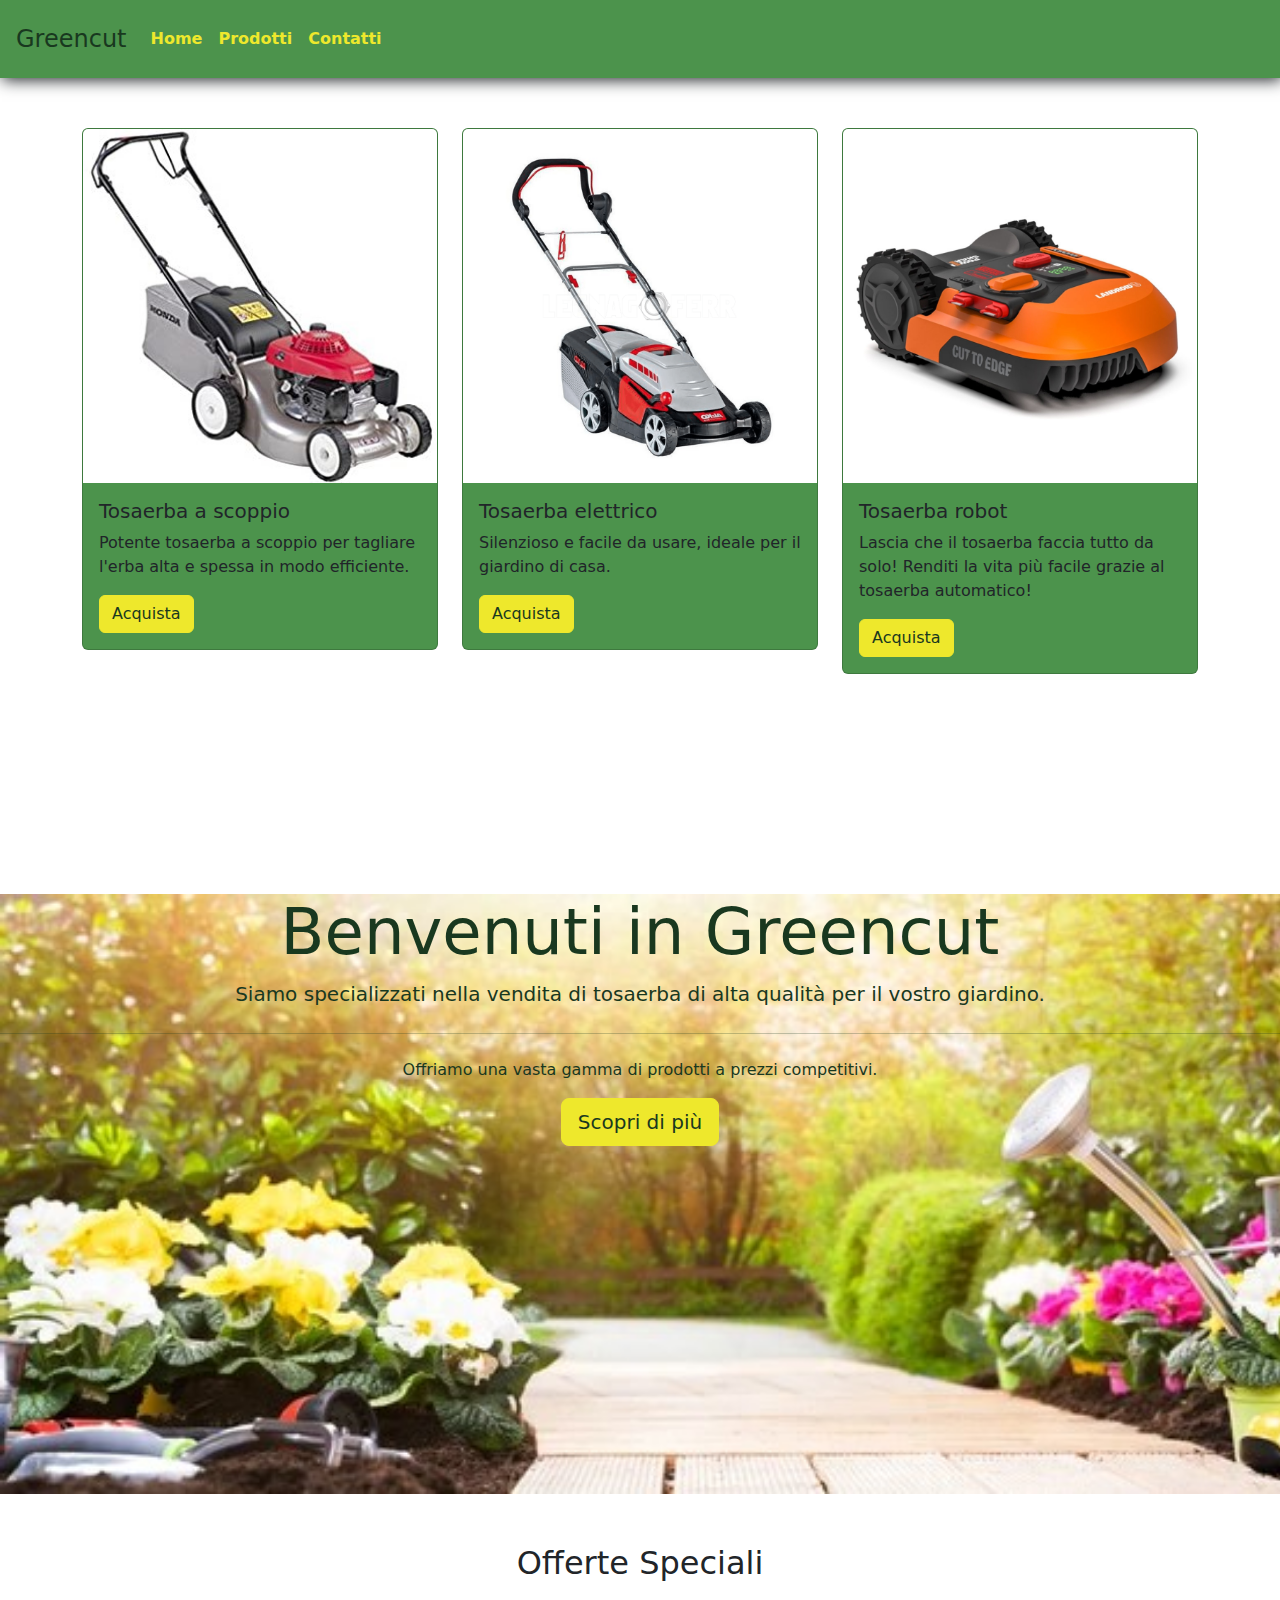
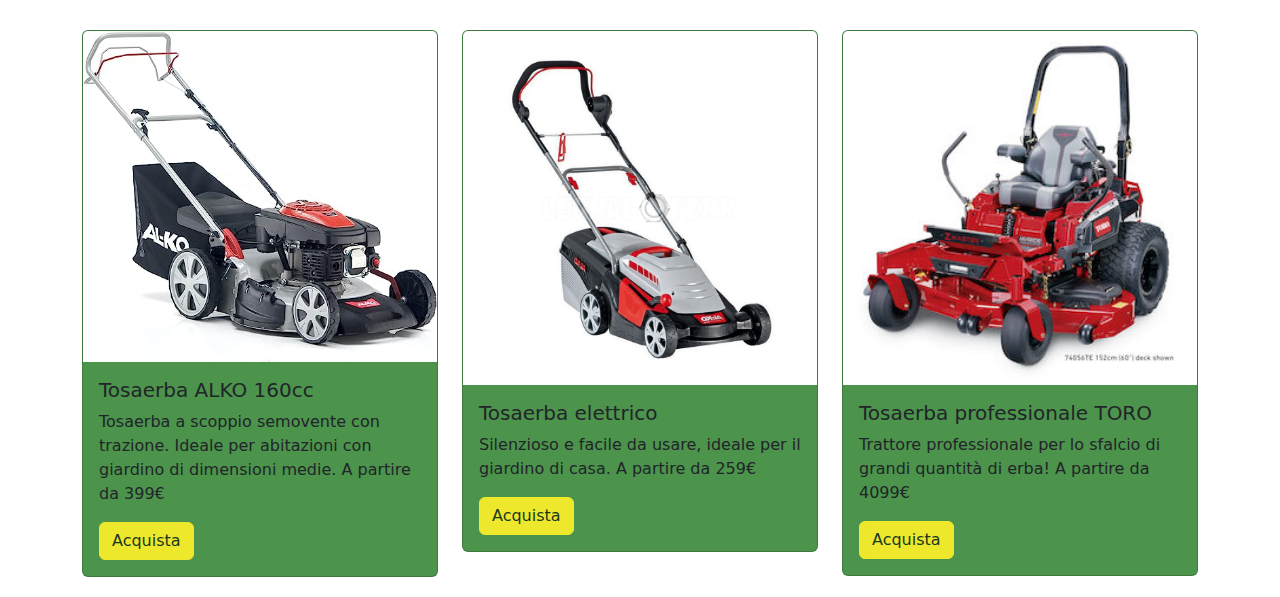
==== greencut/index.html @ da1581f6 "prodotti e barra sistemati" ====
<!DOCTYPE html>
<html lang="en">

<head>
	
	<title>Greencut</title>
	<meta charset="utf-8">
	<meta name="viewport" content="width=device-width, initial-scale=1">
	<link href="https://cdn.jsdelivr.net/npm/bootstrap@5.2.3/dist/css/bootstrap.min.css" rel="stylesheet">
	<script src="https://cdn.jsdelivr.net/npm/bootstrap@5.2.3/dist/js/bootstrap.bundle.min.js"></script>
	<link rel="stylesheet" href="style.css">
</head>

<body>
	<!-- Barra di navigazione -->
	<nav class="navbar navbar-expand-lg p-3" id="nav-bar">
		<a class=" navbar-brand" href="#" style="color: #19381f;">Greencut</a>
		<button class="navbar-toggler" type="button" data-toggle="collapse" data-target="#navbarNav"
			aria-controls="navbarNav" aria-expanded="false" aria-label="Toggle navigation">
			<span class="navbar-toggler-icon"></span>
		</button>
		<div class="collapse navbar-collapse" id="navbarNav">
			<ul class="navbar-nav ml-auto">
				<li class="nav-item active">
					<a class="nav-link" href="#">Home</a>
				</li>
				<li class="nav-item active">
					<a class="nav-link" href="prodotti.html">Prodotti</a>
				</li>
				<li class="nav-item active">
					<a class="nav-link" href="#">Contatti</a>
				</li>
			</ul>
		</div>
	</nav>

	<div class="container">
		<div class="row">
			<div class="col-md-4">
				<div class="card">
					<img src="Images\tosaerba_a_scoppio.jpg" class="card-img-top" alt="...">
					<div class="card-body">
						<h5 class="card-title">Tosaerba a scoppio</h5>
						<p class="card-text">Potente tosaerba a scoppio per tagliare l'erba alta e spessa in modo
							efficiente.</p>
						<a href="#" class="btn btn-primary">Acquista</a>
					</div>
				</div>
			</div>
			<div class="col-md-4">
				<div class="card">
					<img src="Images\Tosaerba-Elettrico.jpg" class="card-img-top" alt="...">
					<div class="card-body">
						<h5 class="card-title">Tosaerba elettrico</h5>
						<p class="card-text">Silenzioso e facile da usare, ideale per il giardino di casa.</p>
						<a href="#" class="btn btn-primary">Acquista</a>
					</div>
				</div>
			</div>
			<div class="col-md-4">
				<div class="card">
					<img src="Images\Tosaerba-robot.jpg" class="card-img-top" alt="...">
					<div class="card-body">
						<h5 class="card-title">Tosaerba robot</h5>
						<p class="card-text">Lascia che il tosaerba faccia tutto da solo! Renditi la vita più facile grazie al tosaerba automatico!


						</p>
						<a href="#" class="btn btn-primary">Acquista</a>
					</div>
				</div>
			</div>
		</div>
	</div>
	</div>
	</nav>
	<!-- Jumbotron -->
	<div class="jumbotron">
		<h1 class="display-4">Benvenuti in Greencut</h1>
		<p class="lead">Siamo specializzati nella vendita di tosaerba di alta qualità per il vostro giardino.</p>
		<hr class="my-4">
		<p>Offriamo una vasta gamma di prodotti a prezzi competitivi.</p>
		<a class="btn btn-primary btn-lg" href="#" role="button">Scopri di più</a>
	</div>
	<!-- Sezione Prodotti -->
	<div class="container">
		<h2 class="text-center my-5">Offerte Speciali</h2>
		<div class="row">
			<div class="col-md-4">
				<div class="card">
					<img src="Images\61eI-tLz2NL._AC_SX522_.jpg" class="card-img-top" alt="...">
					<div class="card-body">
						<h5 class="card-title">Tosaerba ALKO 160cc</h5>
						<p class="card-text">Tosaerba a scoppio semovente con trazione. Ideale per abitazioni con giardino di dimensioni medie. A partire da 399€</p>
						<a href="#" class="btn btn-primary">Acquista</a>
					</div>
				</div>
			</div>
			<div class="col-md-4">
				<div class="card">
					<img src="Images\Tosaerba-Elettrico.jpg" class="card-img-top" alt="...">
					<div class="card-body">
						<h5 class="card-title">Tosaerba elettrico</h5>
						<p class="card-text">Silenzioso e facile da usare, ideale per il giardino di casa. A partire da 259€</p>
						<a href="#" class="btn btn-primary">Acquista</a>
					</div>
				</div>
			</div>
			<div class="col-md-4">
                <div class="card">
                    <img src="Images/Medium.jpeg" class="card-img-top"
                        alt="...">
                    <div class="card-body">
                        <h5 class="card-title">Tosaerba professionale TORO </h5>
                        <p class="card-text">Trattore professionale per lo sfalcio di grandi quantità di erba! A partire da 4099€</p>
                        <a href="#" class="btn btn-primary">Acquista</a>
                    </div>
                </div>
            </div>
		</div>
	</div>
	</section>
	</div>
</body>

</html>
---- greencut/style.css ----
@font-face {
	font-family: 'Changa', cursive;
	src: local('font/Changa-VariableFont_wght.ttf')
}

/* Stile del Jumbotron */
.jumbotron {
	background-image: url("Images/sfondo.jpg");
	background-size: cover;
	color: #19381f;
	height: 600px;
	text-align: center;
}

/* Stile del titolo del Jumbotron */
.jumbotron h1 {
	font-size: 4rem;
	margin-top: 200px;
}

/* Stile della sezione Prodotti */
.container {
	margin-top: 50px;
}

/* Stile della card dei prodotti */
.card {
	margin-bottom: 20px;
	background-color: #4c934c;
}

/* Stile della navbar */
.navbar-brand {

	font-size: x-large;

}

/* Stile del bottone Acquista */
.btn-primary {
	background-color: #eee82c;
	border-color: #eee82c;
	color: #19381f;
}

/* Stile del bottone Acquista al passaggio del mouse */
.btn-primary:hover {
	background-color: #218838;
	border-color: #1e7e34;
}

/* Stile del link attivo nella navbar */
.navbar-nav .active>.nav-link {
	color: #eee82c;
	font-weight: bold;
}

#nav-bar {
	background-color: #4c934c;
	box-shadow: 2px 2px 15px;
}
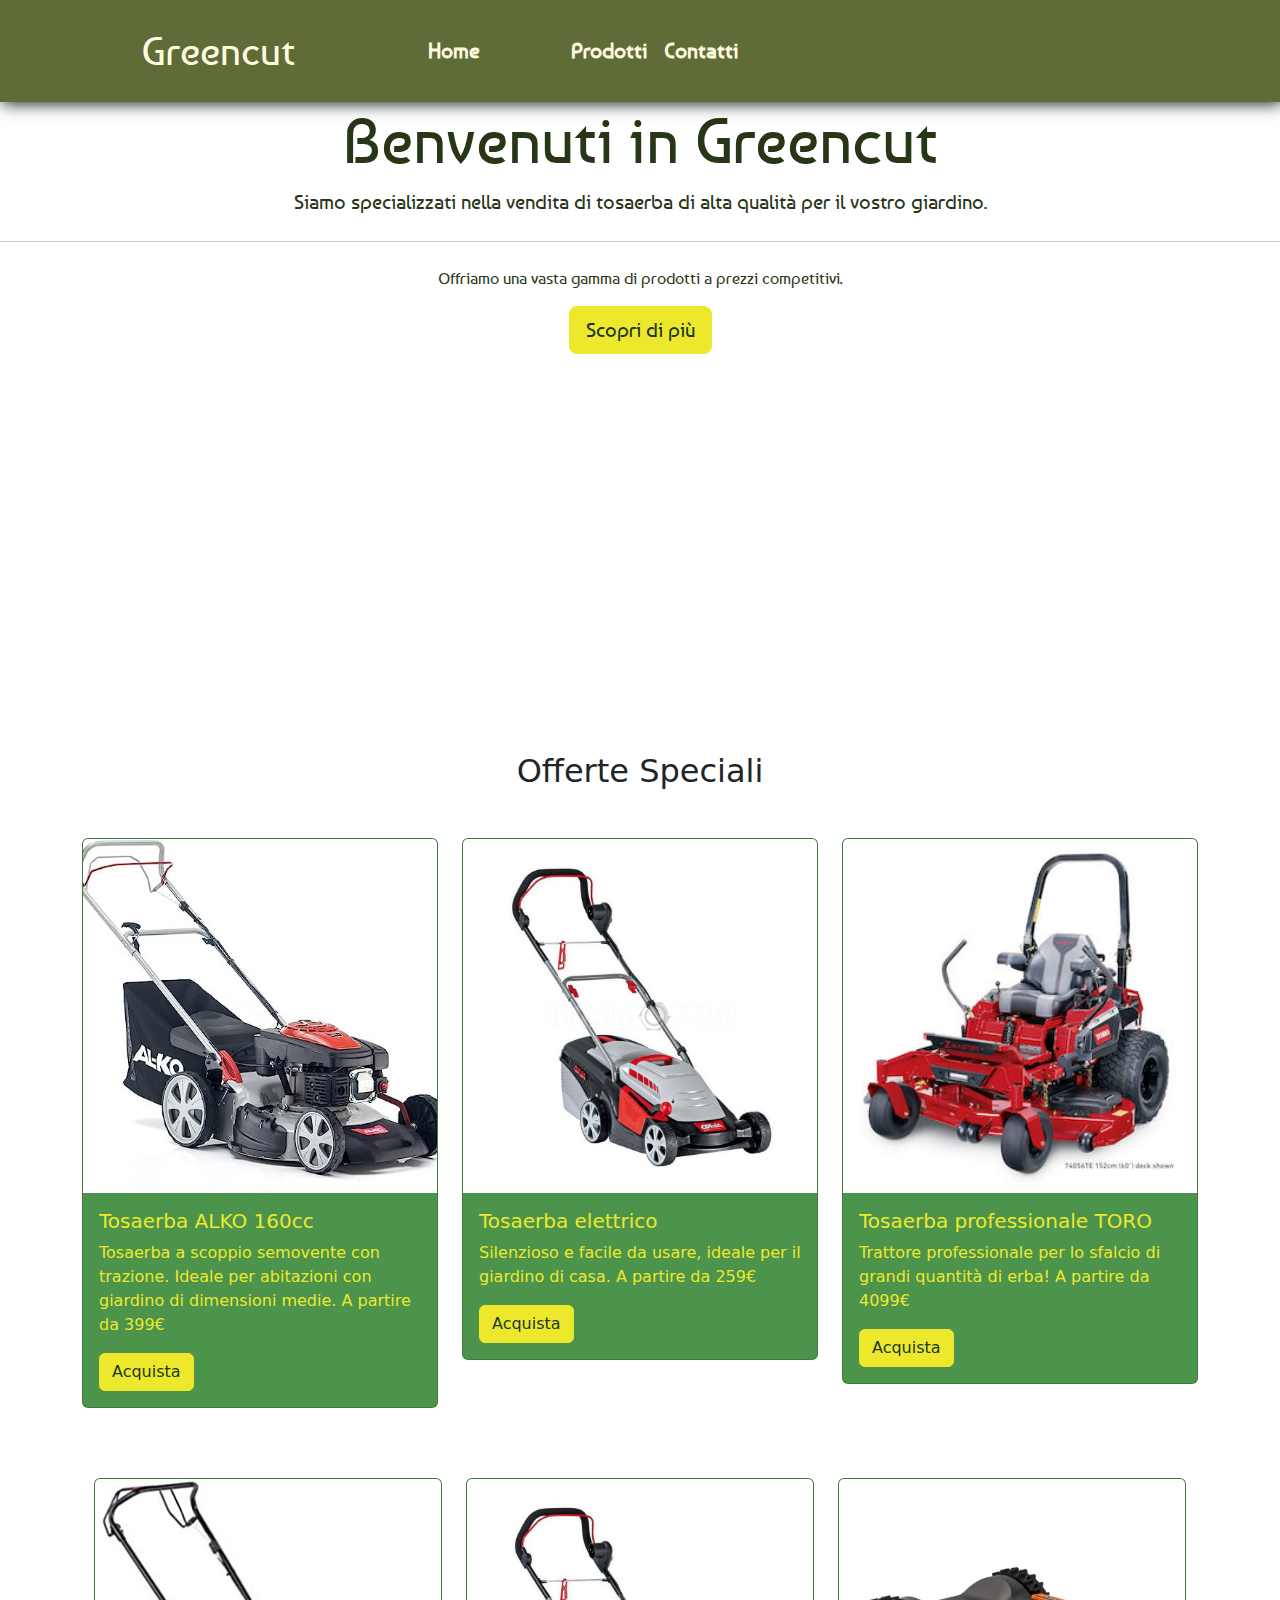
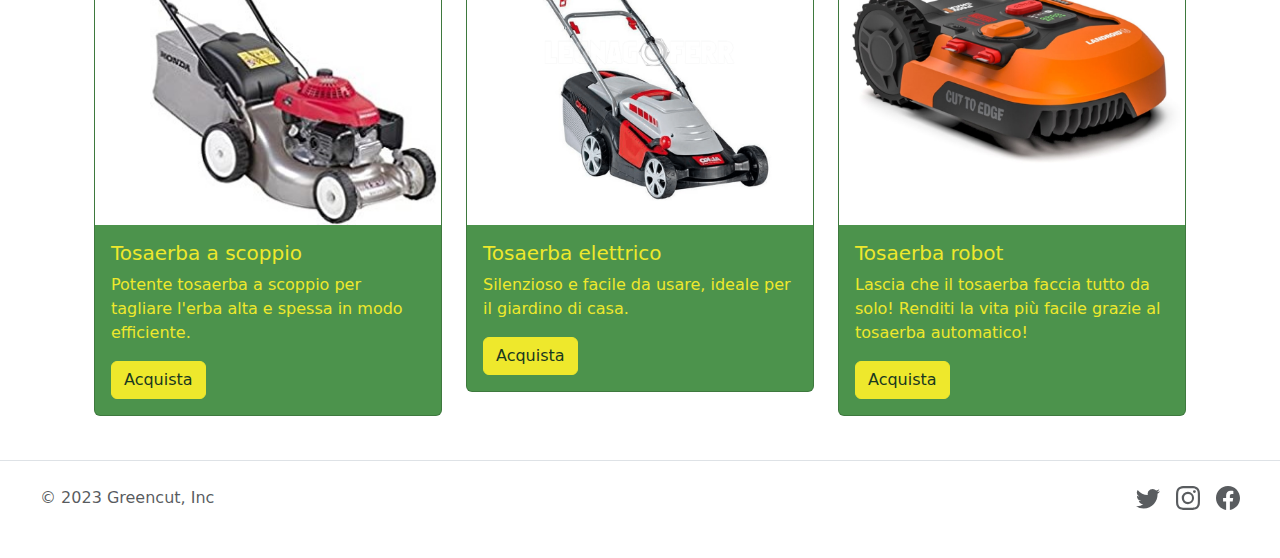
==== commit d78f7914: "fix pagina più aggiunta footer" ====
--- a/greencut/index.html
+++ b/greencut/index.html
@@ -2,7 +2,7 @@
 <html lang="en">
 
 <head>
-	
+
 	<title>Greencut</title>
 	<meta charset="utf-8">
 	<meta name="viewport" content="width=device-width, initial-scale=1">
@@ -14,35 +14,48 @@
 <body>
 	<!-- Barra di navigazione -->
 	<nav class="navbar navbar-expand-lg p-3" id="nav-bar">
-		<a class=" navbar-brand" href="#" style="color: #19381f;">Greencut</a>
+		<a class=" navbar-brand">Greencut</a>
 		<button class="navbar-toggler" type="button" data-toggle="collapse" data-target="#navbarNav"
 			aria-controls="navbarNav" aria-expanded="false" aria-label="Toggle navigation">
 			<span class="navbar-toggler-icon"></span>
 		</button>
 		<div class="collapse navbar-collapse" id="navbarNav">
-			<ul class="navbar-nav ml-auto">
+			<ul class="navbar-nav ml-auto ">
 				<li class="nav-item active">
-					<a class="nav-link" href="#">Home</a>
+					<a class="nav-link" href="index.html">Home</a>
 				</li>
-				<li class="nav-item active">
+				<li class="nav-item active" style="margin-left: 30%;">
 					<a class="nav-link" href="prodotti.html">Prodotti</a>
 				</li>
-				<li class="nav-item active">
+				<li class="nav-item active" style="margin-left: 3 0%;">
 					<a class="nav-link" href="#">Contatti</a>
 				</li>
 			</ul>
 		</div>
 	</nav>
+	<div class="jumbotron ">
+		<h1 class="display-4">Benvenuti in Greencut</h1>
+		<p class="lead">Siamo specializzati nella vendita di tosaerba di alta qualità per il vostro giardino.</p>
+		<hr class="my-4">
+		<p>Offriamo una vasta gamma di prodotti a prezzi competitivi.</p>
+		<a class="btn btn-primary btn-lg" href="prodotti.html" role="button">Scopri di più</a>
+	</div>
 
+
+	</nav>
+	<!-- Jumbotron -->
+
+	<!-- Sezione Prodotti -->
 	<div class="container">
+		<h2 class="text-center my-5">Offerte Speciali</h2>
 		<div class="row">
 			<div class="col-md-4">
 				<div class="card">
-					<img src="Images\tosaerba_a_scoppio.jpg" class="card-img-top" alt="...">
+					<img src="Images\61eI-tLz2NL._AC_SX522_.jpg" class="card-img-top" alt="...">
 					<div class="card-body">
-						<h5 class="card-title">Tosaerba a scoppio</h5>
-						<p class="card-text">Potente tosaerba a scoppio per tagliare l'erba alta e spessa in modo
-							efficiente.</p>
+						<h5 class="card-title">Tosaerba ALKO 160cc</h5>
+						<p class="card-text">Tosaerba a scoppio semovente con trazione. Ideale per abitazioni con
+							giardino di dimensioni medie. A partire da 399€</p>
 						<a href="#" class="btn btn-primary">Acquista</a>
 					</div>
 				</div>
@@ -52,75 +65,92 @@
 					<img src="Images\Tosaerba-Elettrico.jpg" class="card-img-top" alt="...">
 					<div class="card-body">
 						<h5 class="card-title">Tosaerba elettrico</h5>
-						<p class="card-text">Silenzioso e facile da usare, ideale per il giardino di casa.</p>
+						<p class="card-text">Silenzioso e facile da usare, ideale per il giardino di casa. A partire da
+							259€</p>
 						<a href="#" class="btn btn-primary">Acquista</a>
 					</div>
 				</div>
 			</div>
 			<div class="col-md-4">
 				<div class="card">
-					<img src="Images\Tosaerba-robot.jpg" class="card-img-top" alt="...">
+					<img src="Images/Medium.jpeg" class="card-img-top" alt="...">
 					<div class="card-body">
-						<h5 class="card-title">Tosaerba robot</h5>
-						<p class="card-text">Lascia che il tosaerba faccia tutto da solo! Renditi la vita più facile grazie al tosaerba automatico!
+						<h5 class="card-title">Tosaerba professionale TORO </h5>
+						<p class="card-text">Trattore professionale per lo sfalcio di grandi quantità di erba! A partire
+							da 4099€</p>
+						<a href="#" class="btn btn-primary">Acquista</a>
+					</div>
+				</div>
+			</div>
+		</div>
+		<div class="container">
+			<div class="row">
+				<div class="col-md-4">
+					<div class="card">
+						<img src="Images\tosaerba_a_scoppio.jpg" class="card-img-top" alt="...">
+						<div class="card-body">
+							<h5 class="card-title">Tosaerba a scoppio</h5>
+							<p class="card-text">Potente tosaerba a scoppio per tagliare l'erba alta e spessa in modo
+								efficiente.</p>
+							<a href="#" class="btn btn-primary">Acquista</a>
+						</div>
+					</div>
+				</div>
+				<div class="col-md-4">
+					<div class="card">
+						<img src="Images\Tosaerba-Elettrico.jpg" class="card-img-top" alt="...">
+						<div class="card-body">
+							<h5 class="card-title">Tosaerba elettrico</h5>
+							<p class="card-text">Silenzioso e facile da usare, ideale per il giardino di casa.</p>
+							<a href="#" class="btn btn-primary">Acquista</a>
+						</div>
+					</div>
+				</div>
+				<div class="col-md-4">
+					<div class="card">
+						<img src="Images\Tosaerba-robot.jpg" class="card-img-top" alt="...">
+						<div class="card-body">
+							<h5 class="card-title">Tosaerba robot</h5>
+							<p class="card-text">Lascia che il tosaerba faccia tutto da solo! Renditi la vita più facile
+								grazie al tosaerba automatico!
 
 
-						</p>
-						<a href="#" class="btn btn-primary">Acquista</a>
+							</p>
+							<a href="#" class="btn btn-primary">Acquista</a>
+						</div>
 					</div>
 				</div>
 			</div>
 		</div>
 	</div>
 	</div>
-	</nav>
-	<!-- Jumbotron -->
-	<div class="jumbotron">
-		<h1 class="display-4">Benvenuti in Greencut</h1>
-		<p class="lead">Siamo specializzati nella vendita di tosaerba di alta qualità per il vostro giardino.</p>
-		<hr class="my-4">
-		<p>Offriamo una vasta gamma di prodotti a prezzi competitivi.</p>
-		<a class="btn btn-primary btn-lg" href="#" role="button">Scopri di più</a>
-	</div>
-	<!-- Sezione Prodotti -->
-	<div class="container">
-		<h2 class="text-center my-5">Offerte Speciali</h2>
-		<div class="row">
-			<div class="col-md-4">
-				<div class="card">
-					<img src="Images\61eI-tLz2NL._AC_SX522_.jpg" class="card-img-top" alt="...">
-					<div class="card-body">
-						<h5 class="card-title">Tosaerba ALKO 160cc</h5>
-						<p class="card-text">Tosaerba a scoppio semovente con trazione. Ideale per abitazioni con giardino di dimensioni medie. A partire da 399€</p>
-						<a href="#" class="btn btn-primary">Acquista</a>
-					</div>
-				</div>
-			</div>
-			<div class="col-md-4">
-				<div class="card">
-					<img src="Images\Tosaerba-Elettrico.jpg" class="card-img-top" alt="...">
-					<div class="card-body">
-						<h5 class="card-title">Tosaerba elettrico</h5>
-						<p class="card-text">Silenzioso e facile da usare, ideale per il giardino di casa. A partire da 259€</p>
-						<a href="#" class="btn btn-primary">Acquista</a>
-					</div>
-				</div>
-			</div>
-			<div class="col-md-4">
-                <div class="card">
-                    <img src="Images/Medium.jpeg" class="card-img-top"
-                        alt="...">
-                    <div class="card-body">
-                        <h5 class="card-title">Tosaerba professionale TORO </h5>
-                        <p class="card-text">Trattore professionale per lo sfalcio di grandi quantità di erba! A partire da 4099€</p>
-                        <a href="#" class="btn btn-primary">Acquista</a>
-                    </div>
-                </div>
-            </div>
-		</div>
-	</div>
 	</section>
 	</div>
 </body>
+<footer class="d-flex flex-wrap justify-content-between align-items-center py-4 my-4 border-top">
+	<div class="col-md-4 d-flex align-items-center">
+		<span class="mb-3 mb-md-0 text-muted" style="margin-left: 40px;">© 2023 Greencut, Inc</span>
+	</div>
+
+	<ul class="nav col-md-4 justify-content-end list-unstyled d-flex" id="icons">
+		<li class="ms-3"><a class="text-muted" href="#">
+				<svg xmlns="http://www.w3.org/2000/svg" width="24" height="24" fill="currentColor" class="bi bi-twitter"
+					viewBox="0 0 16 16">
+					<path
+						d="M5.026 15c6.038 0 9.341-5.003 9.341-9.334 0-.14 0-.282-.006-.422A6.685 6.685 0 0 0 16 3.542a6.658 6.658 0 0 1-1.889.518 3.301 3.301 0 0 0 1.447-1.817 6.533 6.533 0 0 1-2.087.793A3.286 3.286 0 0 0 7.875 6.03a9.325 9.325 0 0 1-6.767-3.429 3.289 3.289 0 0 0 1.018 4.382A3.323 3.323 0 0 1 .64 6.575v.045a3.288 3.288 0 0 0 2.632 3.218 3.203 3.203 0 0 1-.865.115 3.23 3.23 0 0 1-.614-.057 3.283 3.283 0 0 0 3.067 2.277A6.588 6.588 0 0 1 .78 13.58a6.32 6.32 0 0 1-.78-.045A9.344 9.344 0 0 0 5.026 15z" />
+				</svg>
+			</a></li>
+		<li class="ms-3"><a class="text-muted" href="#"><svg xmlns="http://www.w3.org/2000/svg" width="24" height="24"
+					fill="currentColor" class="bi bi-instagram" viewBox="0 0 16 16">
+					<path
+						d="M8 0C5.829 0 5.556.01 4.703.048 3.85.088 3.269.222 2.76.42a3.917 3.917 0 0 0-1.417.923A3.927 3.927 0 0 0 .42 2.76C.222 3.268.087 3.85.048 4.7.01 5.555 0 5.827 0 8.001c0 2.172.01 2.444.048 3.297.04.852.174 1.433.372 1.942.205.526.478.972.923 1.417.444.445.89.719 1.416.923.51.198 1.09.333 1.942.372C5.555 15.99 5.827 16 8 16s2.444-.01 3.298-.048c.851-.04 1.434-.174 1.943-.372a3.916 3.916 0 0 0 1.416-.923c.445-.445.718-.891.923-1.417.197-.509.332-1.09.372-1.942C15.99 10.445 16 10.173 16 8s-.01-2.445-.048-3.299c-.04-.851-.175-1.433-.372-1.941a3.926 3.926 0 0 0-.923-1.417A3.911 3.911 0 0 0 13.24.42c-.51-.198-1.092-.333-1.943-.372C10.443.01 10.172 0 7.998 0h.003zm-.717 1.442h.718c2.136 0 2.389.007 3.232.046.78.035 1.204.166 1.486.275.373.145.64.319.92.599.28.28.453.546.598.92.11.281.24.705.275 1.485.039.843.047 1.096.047 3.231s-.008 2.389-.047 3.232c-.035.78-.166 1.203-.275 1.485a2.47 2.47 0 0 1-.599.919c-.28.28-.546.453-.92.598-.28.11-.704.24-1.485.276-.843.038-1.096.047-3.232.047s-2.39-.009-3.233-.047c-.78-.036-1.203-.166-1.485-.276a2.478 2.478 0 0 1-.92-.598 2.48 2.48 0 0 1-.6-.92c-.109-.281-.24-.705-.275-1.485-.038-.843-.046-1.096-.046-3.233 0-2.136.008-2.388.046-3.231.036-.78.166-1.204.276-1.486.145-.373.319-.64.599-.92.28-.28.546-.453.92-.598.282-.11.705-.24 1.485-.276.738-.034 1.024-.044 2.515-.045v.002zm4.988 1.328a.96.96 0 1 0 0 1.92.96.96 0 0 0 0-1.92zm-4.27 1.122a4.109 4.109 0 1 0 0 8.217 4.109 4.109 0 0 0 0-8.217zm0 1.441a2.667 2.667 0 1 1 0 5.334 2.667 2.667 0 0 1 0-5.334z" />
+				</svg></a></li>
+		<li class="ms-3"><a class="text-muted" href="#"><svg xmlns="http://www.w3.org/2000/svg" width="24" height="24"
+					fill="currentColor" class="bi bi-facebook" viewBox="0 0 16 16">
+					<path
+						d="M16 8.049c0-4.446-3.582-8.05-8-8.05C3.58 0-.002 3.603-.002 8.05c0 4.017 2.926 7.347 6.75 7.951v-5.625h-2.03V8.05H6.75V6.275c0-2.017 1.195-3.131 3.022-3.131.876 0 1.791.157 1.791.157v1.98h-1.009c-.993 0-1.303.621-1.303 1.258v1.51h2.218l-.354 2.326H9.25V16c3.824-.604 6.75-3.934 6.75-7.951z" />
+				</svg></a></li>
+	</ul>
+</footer>
 
 </html>--- a/greencut/style.css
+++ b/greencut/style.css
@@ -1,13 +1,17 @@
 @font-face {
-	font-family: 'Changa', cursive;
-	src: local('font/Changa-VariableFont_wght.ttf')
+	font-family: Baumans;
+	src: url('font/Baumans-Regular.ttf');
+	font-weight: 400;
+
 }
 
 /* Stile del Jumbotron */
 .jumbotron {
-	background-image: url("Images/sfondo.jpg");
+	background: url("Images/32742807_2203.i504.042.S.m005.c12.isometric\ grass\ lawn\ mower\ infographics.jpg") no-repeat center center;
 	background-size: cover;
-	color: #19381f;
+	height: auto;
+	font-family: Baumans;
+	color: #283618;
 	height: 600px;
 	text-align: center;
 }
@@ -15,7 +19,6 @@
 /* Stile del titolo del Jumbotron */
 .jumbotron h1 {
 	font-size: 4rem;
-	margin-top: 200px;
 }
 
 /* Stile della sezione Prodotti */
@@ -27,12 +30,17 @@
 .card {
 	margin-bottom: 20px;
 	background-color: #4c934c;
+	color: #eee82c;
 }
 
 /* Stile della navbar */
 .navbar-brand {
+	font-family: Baumans;
+	font-size: 250%;
+	color: #fefae0;
+	margin-right: 10%;
+	margin-left: 10%;
 
-	font-size: x-large;
 
 }
 
@@ -51,11 +59,20 @@
 
 /* Stile del link attivo nella navbar */
 .navbar-nav .active>.nav-link {
-	color: #eee82c;
+	color: #fefae0;
 	font-weight: bold;
+	font-family: Baumans;
+	font-size: 130%;
 }
 
 #nav-bar {
-	background-color: #4c934c;
+	background-color: #606c38;
 	box-shadow: 2px 2px 15px;
+}
+
+#icons {
+
+	margin-right: 40px;
+
+
 }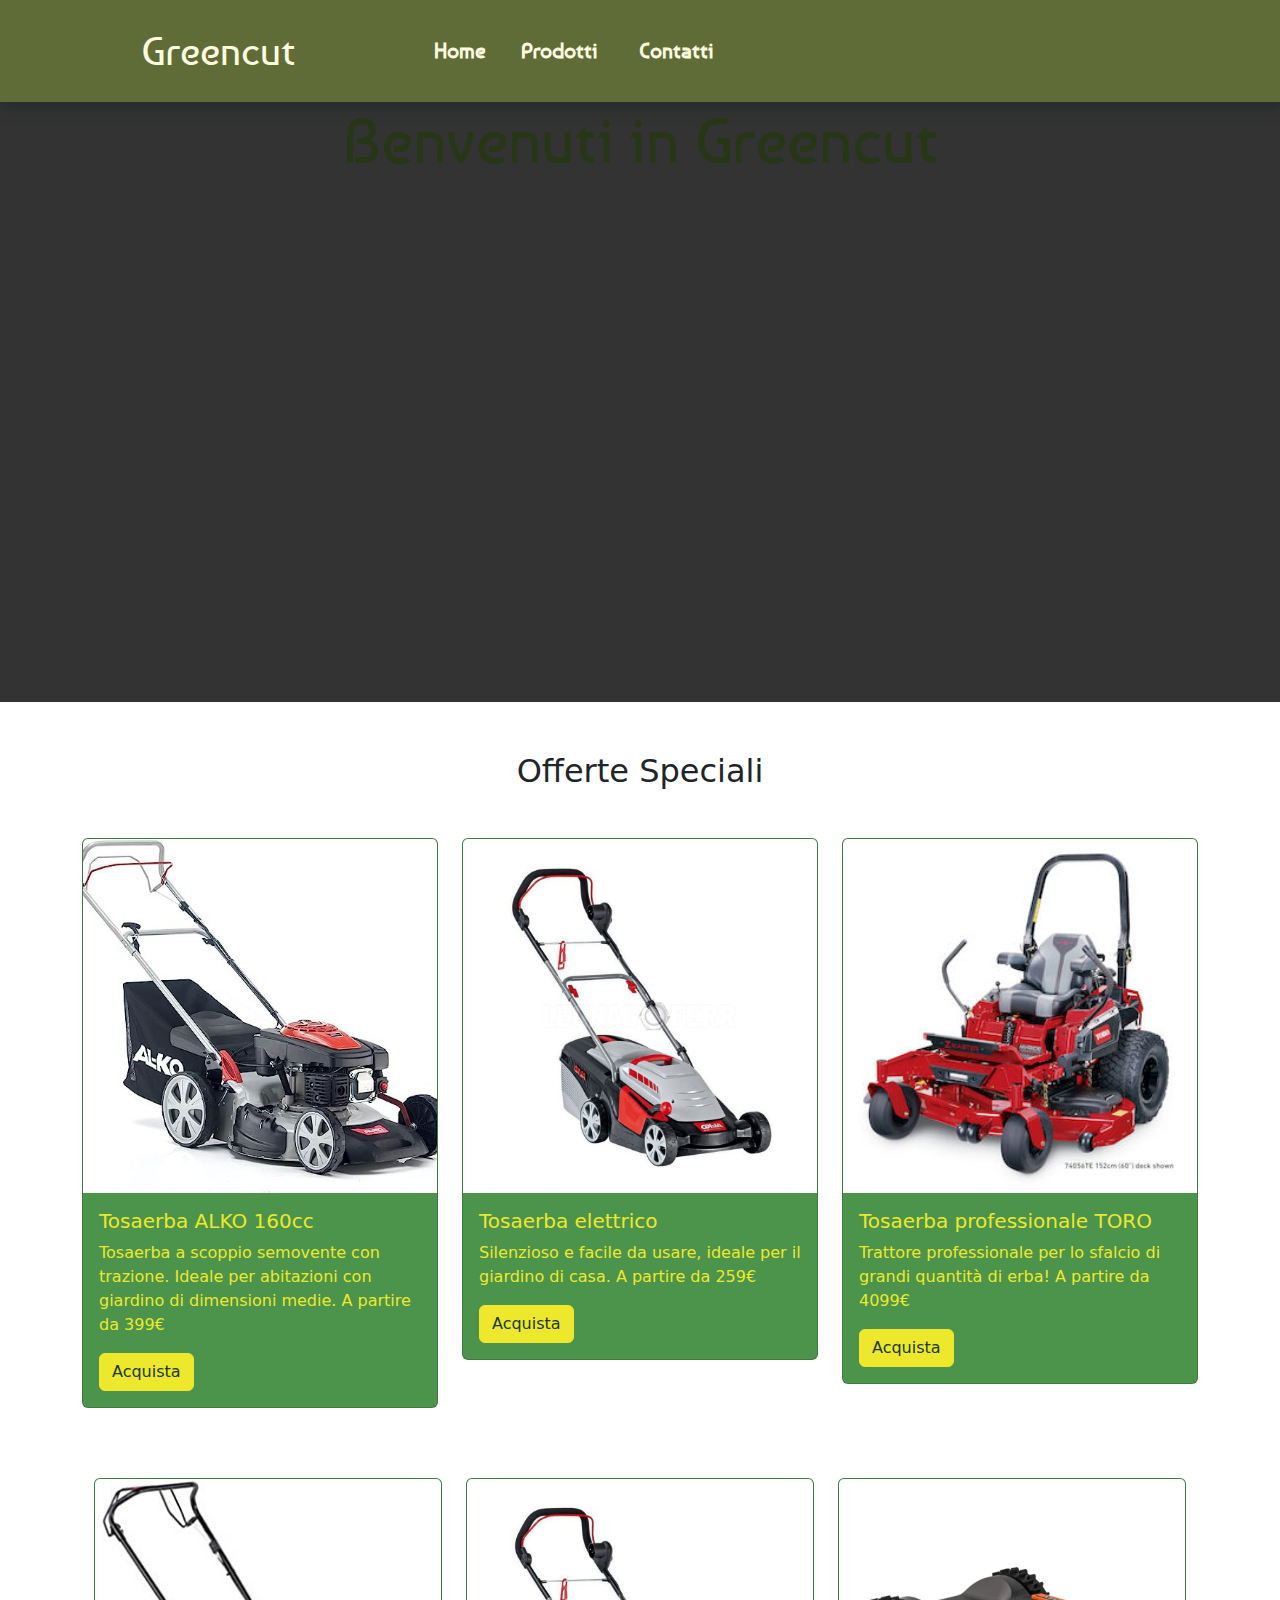
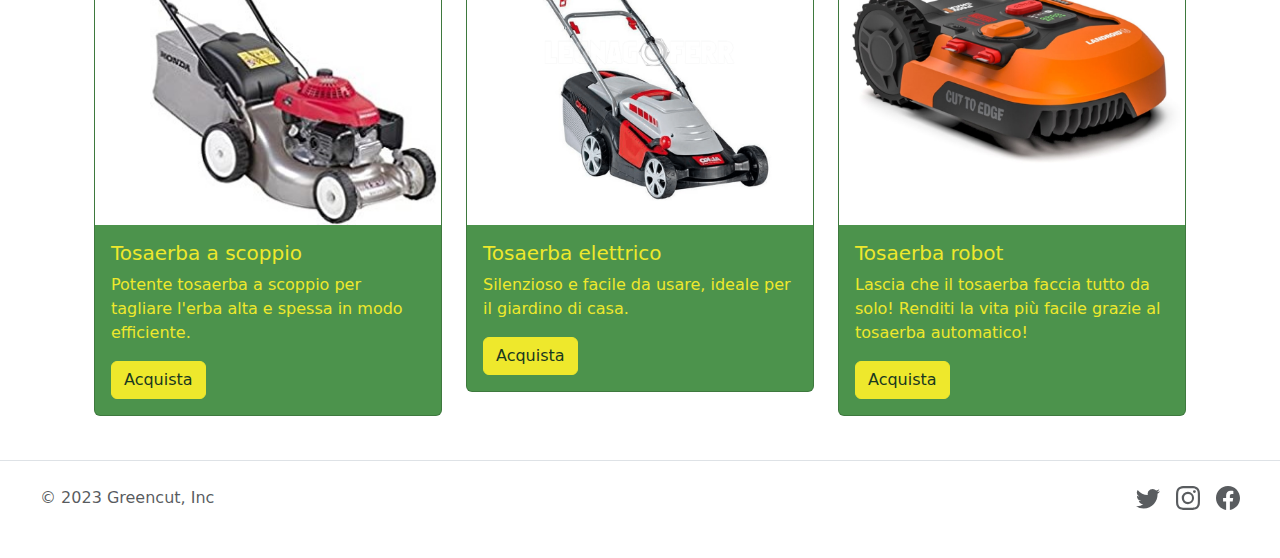
==== commit 367adf6e: "creazione pagina contatti" ====
--- a/greencut/index.html
+++ b/greencut/index.html
@@ -22,24 +22,23 @@
 		<div class="collapse navbar-collapse" id="navbarNav">
 			<ul class="navbar-nav ml-auto ">
 				<li class="nav-item active">
-					<a class="nav-link" href="index.html">Home</a>
+					<a class="nav-link" href="index.html" style="margin-left: 10%;">Home</a>
 				</li>
-				<li class="nav-item active" style="margin-left: 30%;">
+				<li class="nav-item active" style="margin-left: 10%;">
 					<a class="nav-link" href="prodotti.html">Prodotti</a>
 				</li>
-				<li class="nav-item active" style="margin-left: 3 0%;">
-					<a class="nav-link" href="#">Contatti</a>
+				<li class="nav-item active" style="margin-left: 10%;">
+					<a class="nav-link" href="contatti.html">Contatti</a>
 				</li>
 			</ul>
 		</div>
 	</nav>
 	<div class="jumbotron ">
-		<h1 class="display-4">Benvenuti in Greencut</h1>
-		<p class="lead">Siamo specializzati nella vendita di tosaerba di alta qualità per il vostro giardino.</p>
-		<hr class="my-4">
-		<p>Offriamo una vasta gamma di prodotti a prezzi competitivi.</p>
-		<a class="btn btn-primary btn-lg" href="prodotti.html" role="button">Scopri di più</a>
+		<div class="align-self-center">
+			<h1 class="display-4">Benvenuti in Greencut</h1>
+		</div>
 	</div>
+
 
 
 	</nav>
--- a/greencut/style.css
+++ b/greencut/style.css
@@ -14,6 +14,7 @@
 	color: #283618;
 	height: 600px;
 	text-align: center;
+	background-color: rgba(0, 0, 0, 0.8);
 }
 
 /* Stile del titolo del Jumbotron */
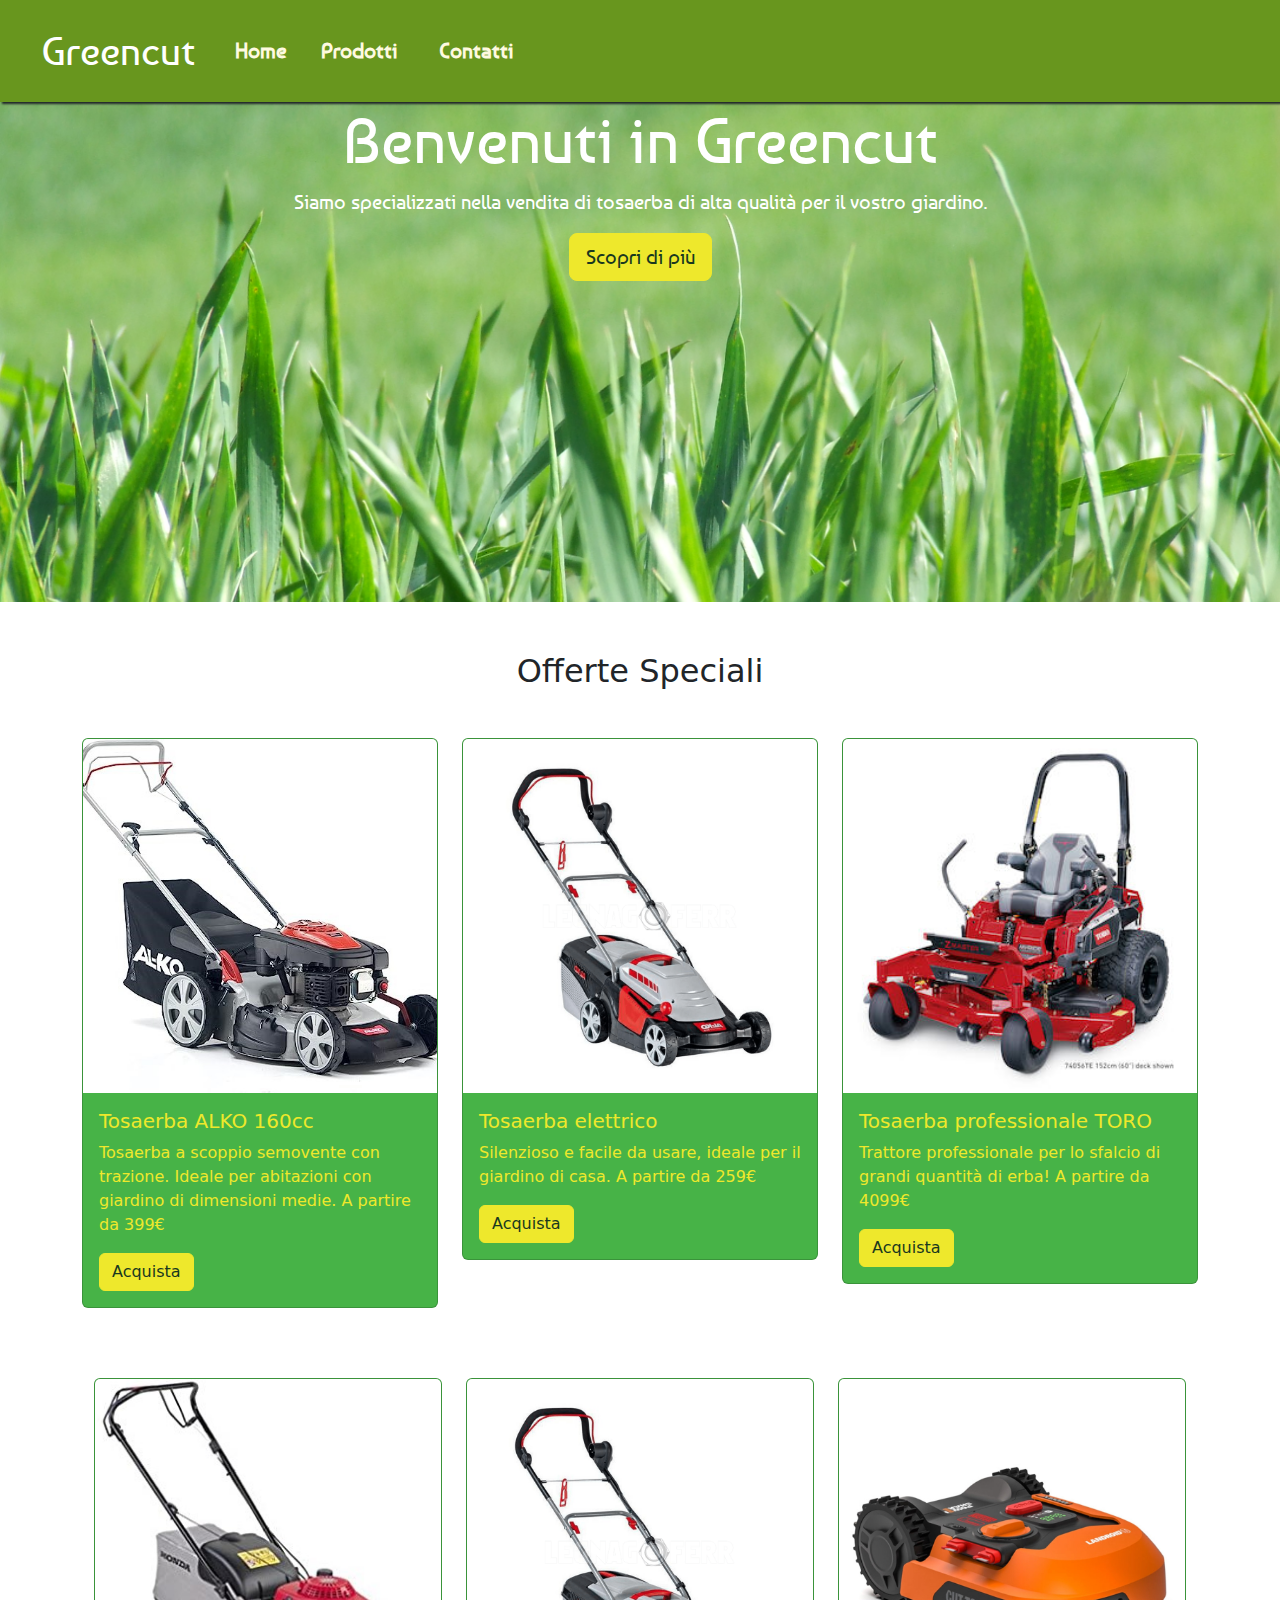
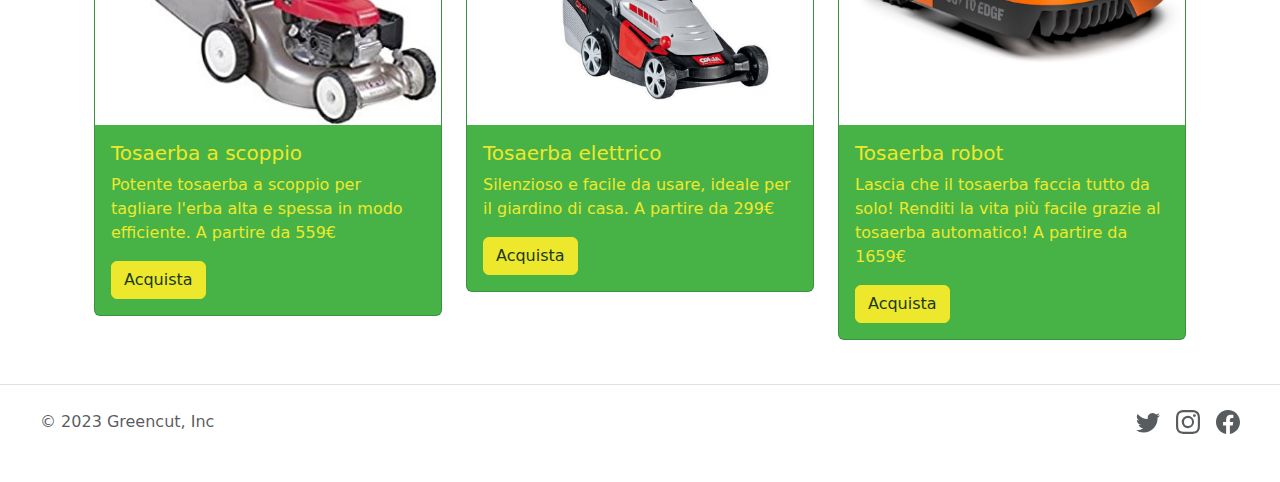
==== commit 77d46d12: "Add files via upload" ====
--- a/greencut/index.html
+++ b/greencut/index.html
@@ -22,23 +22,25 @@
 		<div class="collapse navbar-collapse" id="navbarNav">
 			<ul class="navbar-nav ml-auto ">
 				<li class="nav-item active">
-					<a class="nav-link" href="index.html" style="margin-left: 10%;">Home</a>
+					<a class="nav-link" href="index.html"style="margin-left: 10%;">Home</a>
 				</li>
 				<li class="nav-item active" style="margin-left: 10%;">
 					<a class="nav-link" href="prodotti.html">Prodotti</a>
 				</li>
 				<li class="nav-item active" style="margin-left: 10%;">
-					<a class="nav-link" href="contatti.html">Contatti</a>
+					<a class="nav-link" href="#">Contatti</a>
 				</li>
 			</ul>
 		</div>
 	</nav>
 	<div class="jumbotron ">
-		<div class="align-self-center">
-			<h1 class="display-4">Benvenuti in Greencut</h1>
-		</div>
+		<h1 class="display-4">Benvenuti in Greencut</h1>
+		<p class="lead">Siamo specializzati nella vendita di tosaerba di alta qualità per il vostro giardino.</p>
+
+	
+		<p></p>
+		<a class="btn btn-primary btn-lg" href="prodotti.html" role="button">Scopri di più</a>
 	</div>
-
 
 
 	</nav>
@@ -89,8 +91,7 @@
 						<img src="Images\tosaerba_a_scoppio.jpg" class="card-img-top" alt="...">
 						<div class="card-body">
 							<h5 class="card-title">Tosaerba a scoppio</h5>
-							<p class="card-text">Potente tosaerba a scoppio per tagliare l'erba alta e spessa in modo
-								efficiente.</p>
+							<p class="card-text">Potente tosaerba a scoppio per tagliare l'erba alta e spessa in modo efficiente. A partire da 559€</p>
 							<a href="#" class="btn btn-primary">Acquista</a>
 						</div>
 					</div>
@@ -100,7 +101,7 @@
 						<img src="Images\Tosaerba-Elettrico.jpg" class="card-img-top" alt="...">
 						<div class="card-body">
 							<h5 class="card-title">Tosaerba elettrico</h5>
-							<p class="card-text">Silenzioso e facile da usare, ideale per il giardino di casa.</p>
+							<p class="card-text">Silenzioso e facile da usare, ideale per il giardino di casa. A partire da 299€</p>
 							<a href="#" class="btn btn-primary">Acquista</a>
 						</div>
 					</div>
@@ -111,7 +112,7 @@
 						<div class="card-body">
 							<h5 class="card-title">Tosaerba robot</h5>
 							<p class="card-text">Lascia che il tosaerba faccia tutto da solo! Renditi la vita più facile
-								grazie al tosaerba automatico!
+								grazie al tosaerba automatico! A partire da 1659€
 
 
 							</p>
--- a/greencut/style.css
+++ b/greencut/style.css
@@ -7,14 +7,13 @@
 
 /* Stile del Jumbotron */
 .jumbotron {
-	background: url("Images/32742807_2203.i504.042.S.m005.c12.isometric\ grass\ lawn\ mower\ infographics.jpg") no-repeat center center;
+	background: url("Images/Erba-Gargano.jpg") no-repeat center center;
 	background-size: cover;
 	height: auto;
 	font-family: Baumans;
-	color: #283618;
-	height: 600px;
+	color: #ffffff;
+	height: 500px;
 	text-align: center;
-	background-color: rgba(0, 0, 0, 0.8);
 }
 
 /* Stile del titolo del Jumbotron */
@@ -30,7 +29,7 @@
 /* Stile della card dei prodotti */
 .card {
 	margin-bottom: 20px;
-	background-color: #4c934c;
+	background-color: #47b347;
 	color: #eee82c;
 }
 
@@ -38,9 +37,9 @@
 .navbar-brand {
 	font-family: Baumans;
 	font-size: 250%;
-	color: #fefae0;
-	margin-right: 10%;
-	margin-left: 10%;
+	color: #ffffff;
+	margin-right: 2%;
+	margin-left: 2%;
 
 
 }
@@ -54,8 +53,9 @@
 
 /* Stile del bottone Acquista al passaggio del mouse */
 .btn-primary:hover {
-	background-color: #218838;
-	border-color: #1e7e34;
+	background-color: #1e1bb3;
+	border-color: #181f88;
+	color: aliceblue;
 }
 
 /* Stile del link attivo nella navbar */
@@ -67,8 +67,8 @@
 }
 
 #nav-bar {
-	background-color: #606c38;
-	box-shadow: 2px 2px 15px;
+	background-color: #68961e;
+	box-shadow: 2px 2px 2px;
 }
 
 #icons {
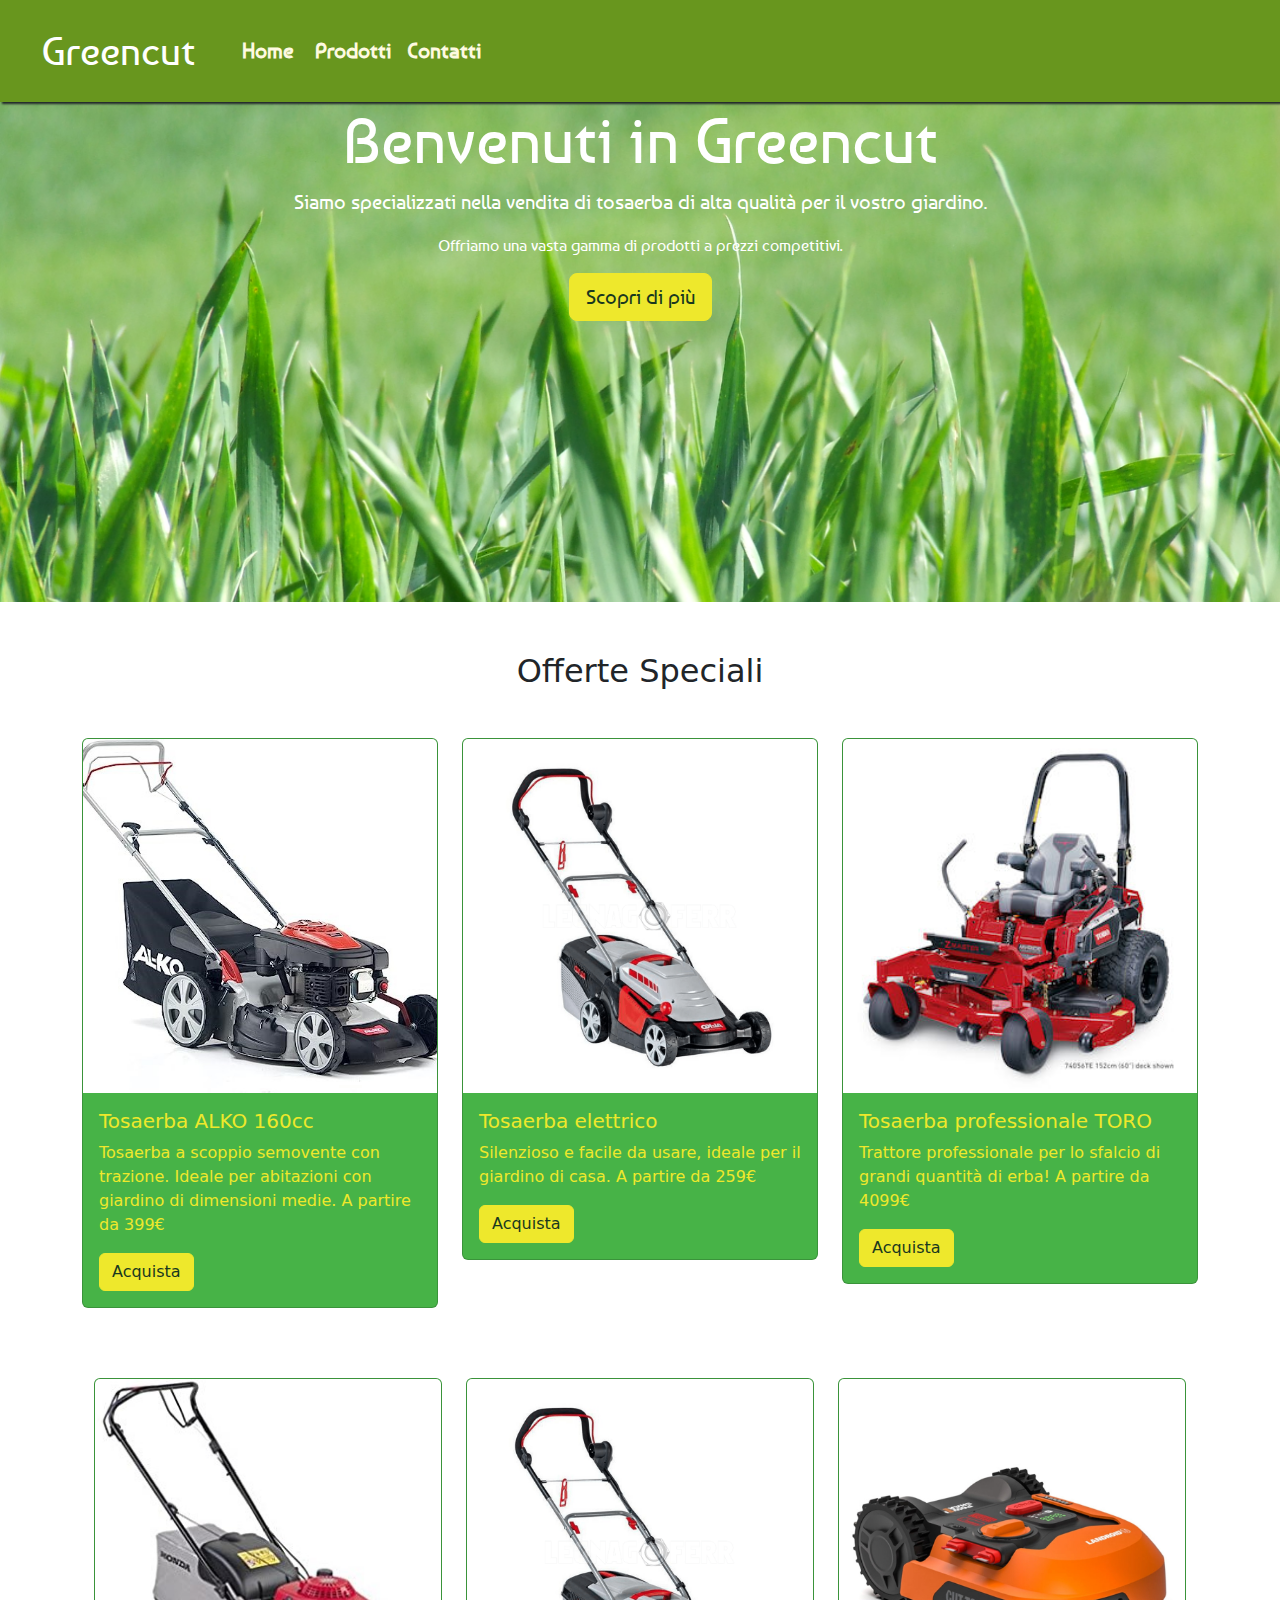
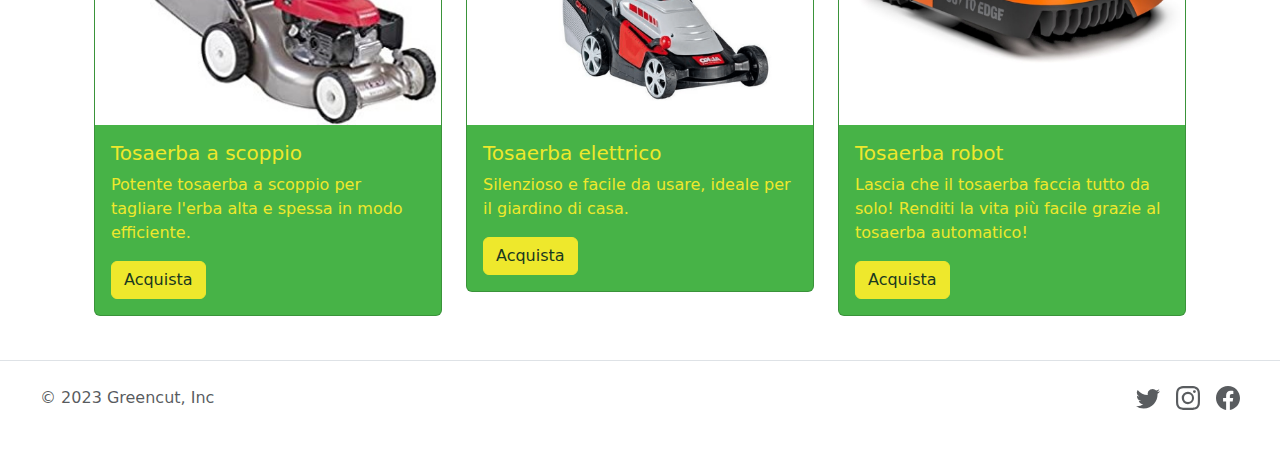
==== commit 59e27e38: "sistemazione pagiana contatti" ====
--- a/greencut/index.html
+++ b/greencut/index.html
@@ -22,13 +22,13 @@
 		<div class="collapse navbar-collapse" id="navbarNav">
 			<ul class="navbar-nav ml-auto ">
 				<li class="nav-item active">
-					<a class="nav-link" href="index.html"style="margin-left: 10%;">Home</a>
+					<a class="nav-link" id="nav-home" href="index.html">Home</a>
 				</li>
-				<li class="nav-item active" style="margin-left: 10%;">
-					<a class="nav-link" href="prodotti.html">Prodotti</a>
+				<li class="nav-item active">
+					<a class="nav-link" id="nav-prodotti" href="prodotti.html">Prodotti</a>
 				</li>
-				<li class="nav-item active" style="margin-left: 10%;">
-					<a class="nav-link" href="#">Contatti</a>
+				<li class="nav-item active">
+					<a class="nav-link" id="nav-contatti" href="contatti.html">Contatti</a>
 				</li>
 			</ul>
 		</div>
@@ -36,11 +36,10 @@
 	<div class="jumbotron ">
 		<h1 class="display-4">Benvenuti in Greencut</h1>
 		<p class="lead">Siamo specializzati nella vendita di tosaerba di alta qualità per il vostro giardino.</p>
-
-	
-		<p></p>
+		<p>Offriamo una vasta gamma di prodotti a prezzi competitivi.</p>
 		<a class="btn btn-primary btn-lg" href="prodotti.html" role="button">Scopri di più</a>
 	</div>
+
 
 
 	</nav>
@@ -91,7 +90,8 @@
 						<img src="Images\tosaerba_a_scoppio.jpg" class="card-img-top" alt="...">
 						<div class="card-body">
 							<h5 class="card-title">Tosaerba a scoppio</h5>
-							<p class="card-text">Potente tosaerba a scoppio per tagliare l'erba alta e spessa in modo efficiente. A partire da 559€</p>
+							<p class="card-text">Potente tosaerba a scoppio per tagliare l'erba alta e spessa in modo
+								efficiente.</p>
 							<a href="#" class="btn btn-primary">Acquista</a>
 						</div>
 					</div>
@@ -101,7 +101,7 @@
 						<img src="Images\Tosaerba-Elettrico.jpg" class="card-img-top" alt="...">
 						<div class="card-body">
 							<h5 class="card-title">Tosaerba elettrico</h5>
-							<p class="card-text">Silenzioso e facile da usare, ideale per il giardino di casa. A partire da 299€</p>
+							<p class="card-text">Silenzioso e facile da usare, ideale per il giardino di casa.</p>
 							<a href="#" class="btn btn-primary">Acquista</a>
 						</div>
 					</div>
@@ -112,7 +112,7 @@
 						<div class="card-body">
 							<h5 class="card-title">Tosaerba robot</h5>
 							<p class="card-text">Lascia che il tosaerba faccia tutto da solo! Renditi la vita più facile
-								grazie al tosaerba automatico! A partire da 1659€
+								grazie al tosaerba automatico!
 
 
 							</p>
--- a/greencut/style.css
+++ b/greencut/style.css
@@ -44,6 +44,24 @@
 
 }
 
+#nav-home {
+
+	margin-left: 20%;
+
+}
+
+#nav-prodotti {
+
+	margin-left: 20%;
+
+}
+
+#nav-contatti {
+
+	margin-left: 20%;
+
+}
+
 /* Stile del bottone Acquista */
 .btn-primary {
 	background-color: #eee82c;
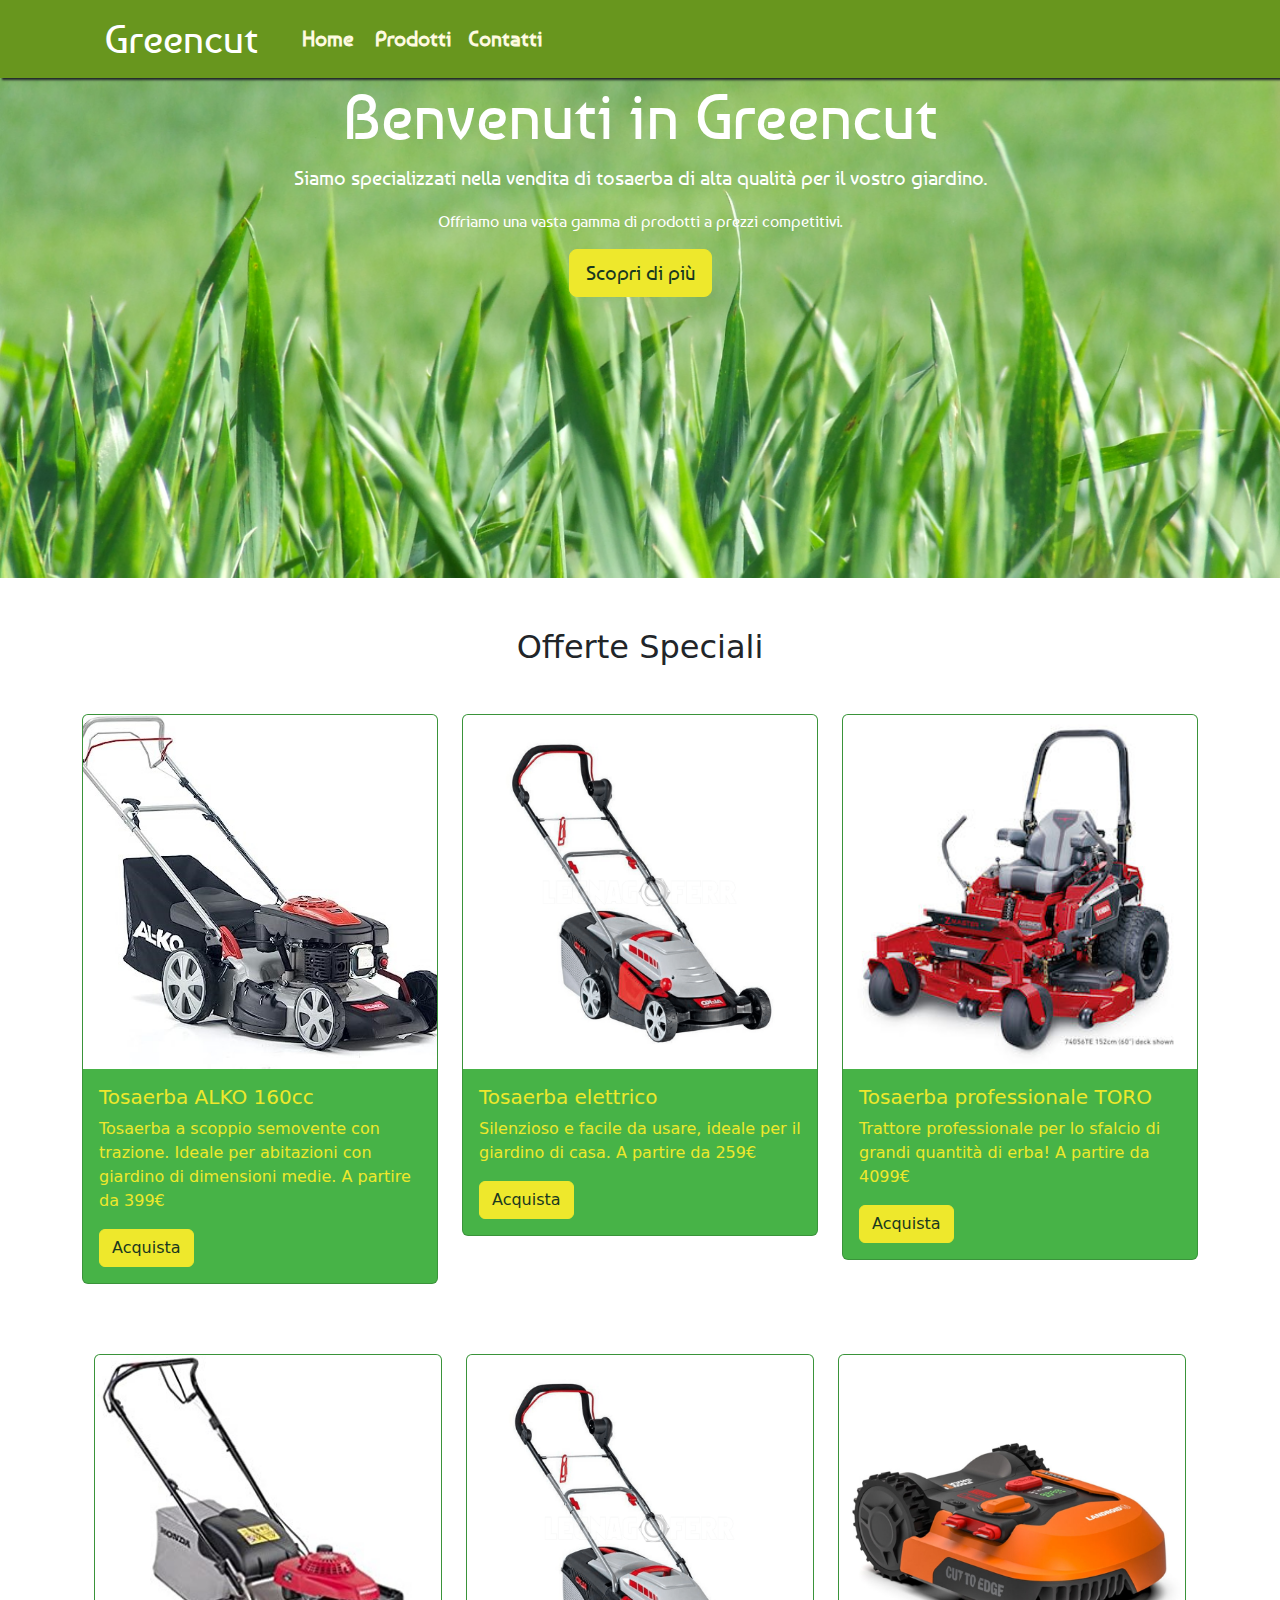
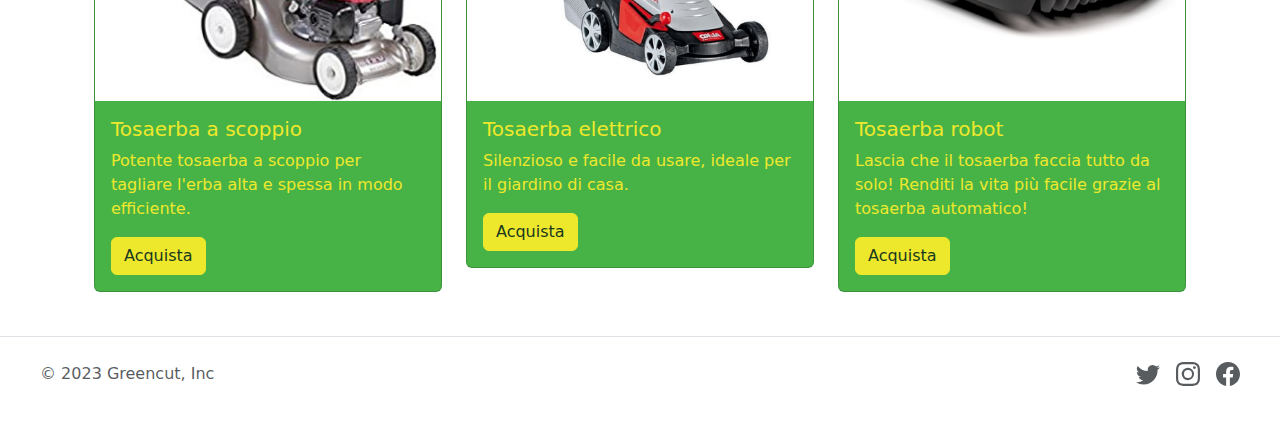
==== commit dd4e802d: "navbar responsive" ====
--- a/greencut/index.html
+++ b/greencut/index.html
@@ -9,28 +9,31 @@
 	<link href="https://cdn.jsdelivr.net/npm/bootstrap@5.2.3/dist/css/bootstrap.min.css" rel="stylesheet">
 	<script src="https://cdn.jsdelivr.net/npm/bootstrap@5.2.3/dist/js/bootstrap.bundle.min.js"></script>
 	<link rel="stylesheet" href="style.css">
+
 </head>
 
 <body>
 	<!-- Barra di navigazione -->
-	<nav class="navbar navbar-expand-lg p-3" id="nav-bar">
-		<a class=" navbar-brand">Greencut</a>
-		<button class="navbar-toggler" type="button" data-toggle="collapse" data-target="#navbarNav"
-			aria-controls="navbarNav" aria-expanded="false" aria-label="Toggle navigation">
-			<span class="navbar-toggler-icon"></span>
-		</button>
-		<div class="collapse navbar-collapse" id="navbarNav">
-			<ul class="navbar-nav ml-auto ">
-				<li class="nav-item active">
-					<a class="nav-link" id="nav-home" href="index.html">Home</a>
-				</li>
-				<li class="nav-item active">
-					<a class="nav-link" id="nav-prodotti" href="prodotti.html">Prodotti</a>
-				</li>
-				<li class="nav-item active">
-					<a class="nav-link" id="nav-contatti" href="contatti.html">Contatti</a>
-				</li>
-			</ul>
+	<nav class="navbar navbar-expand-lg p-1 " id="nav-bar">
+		<div class="container" style="margin-top: 0%;">
+			<a class="navbar-brand" href="#">Greencut</a>
+			<button class="navbar-toggler collapsed" type="button" data-bs-toggle="collapse" data-bs-target="#navbarNav"
+				aria-controls="navbarNav" aria-expanded="false" aria-label="Toggle navigation">
+				<span class="navbar-toggler-icon"></span>
+			</button>
+
+			<div class="navbar-collapse collapse" id="navbarNav">
+				<ul class="navbar-nav me-auto mb-2 mb-lg-0">
+					<li class="nav-item active">
+						<a class="nav-link" id="nav-home" href="index.html">Home</a>
+					</li>
+					<li class="nav-item active">
+						<a class="nav-link" id="nav-prodotti" href="prodotti.html">Prodotti</a>
+					</li>
+					<li class="nav-item active">
+						<a class="nav-link" id="nav-contatti" href="contatti.html">Contatti</a>
+					</li>
+			</div>
 		</div>
 	</nav>
 	<div class="jumbotron ">
@@ -40,10 +43,6 @@
 		<a class="btn btn-primary btn-lg" href="prodotti.html" role="button">Scopri di più</a>
 	</div>
 
-
-
-	</nav>
-	<!-- Jumbotron -->
 
 	<!-- Sezione Prodotti -->
 	<div class="container">
@@ -123,9 +122,12 @@
 			</div>
 		</div>
 	</div>
+
 	</div>
 	</section>
 	</div>
+
+
 </body>
 <footer class="d-flex flex-wrap justify-content-between align-items-center py-4 my-4 border-top">
 	<div class="col-md-4 d-flex align-items-center">
